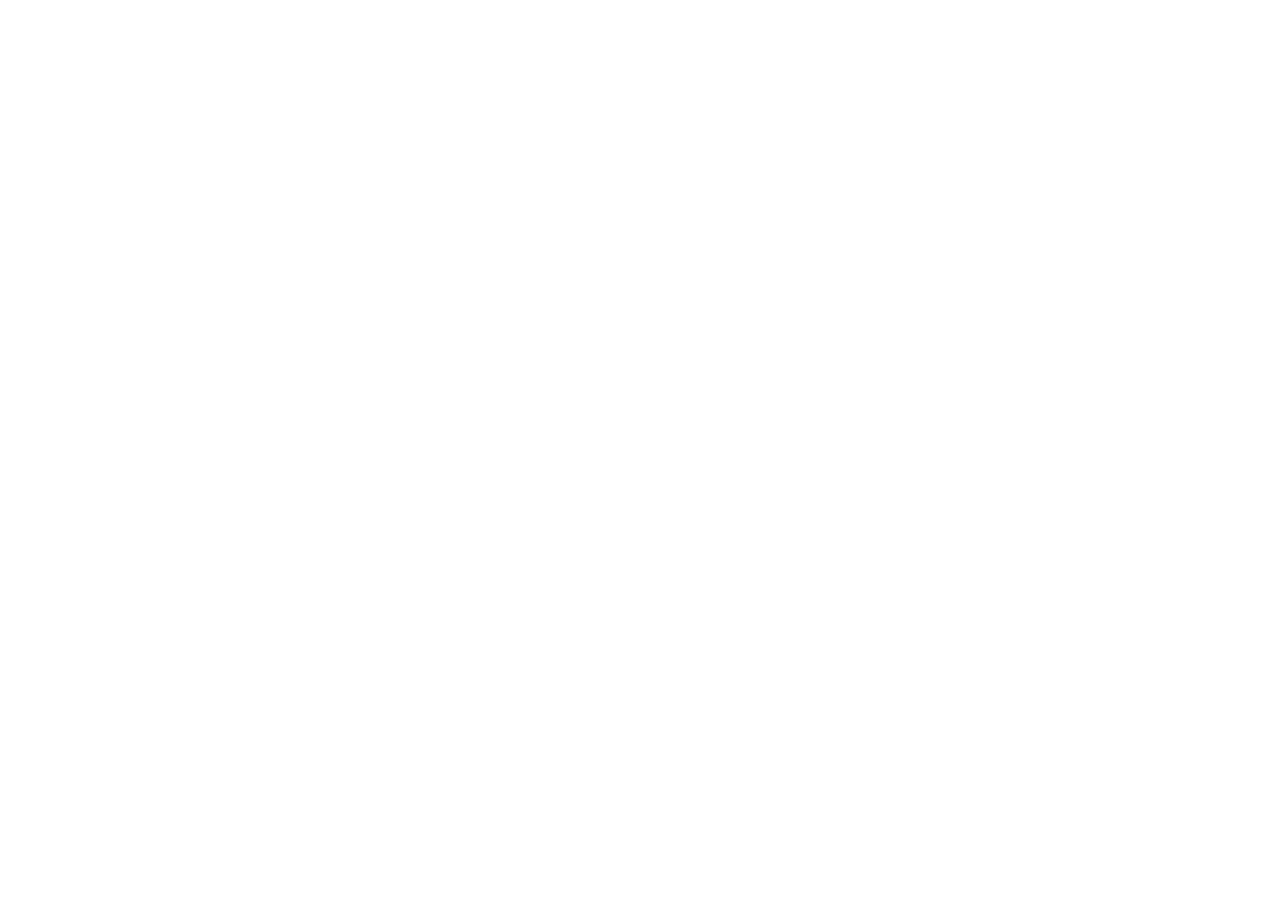
==== homework1/index.html @ 4b3fd119 "Starter Files" ====
<!DOCTYPE html>
<html lang="en">
<head>
  <meta charset="utf-8">
  <meta name="viewport" content="width=device-width, initial-scale=1.0">

  <title>SSUI HW1 - Home</title>

  <!-- Fonts -->
  <link href="https://fonts.googleapis.com/css2?family=Catamaran:wght@200;500&family=Open+Sans&display=swap" rel="stylesheet">

  <!-- Your CSS Code -->
  <link rel="stylesheet" type="text/css" href="style.css">

  <!-- JSON Shirt Object -->
  <script src="shirts.js"></script>

  <!-- Your JS Code -->
  <script src="main.js"></script>
</head>
<body>
  <!-- Your Code Here -->
</body>
</html>
---- homework1/style.css ----
/* Your Code Here */
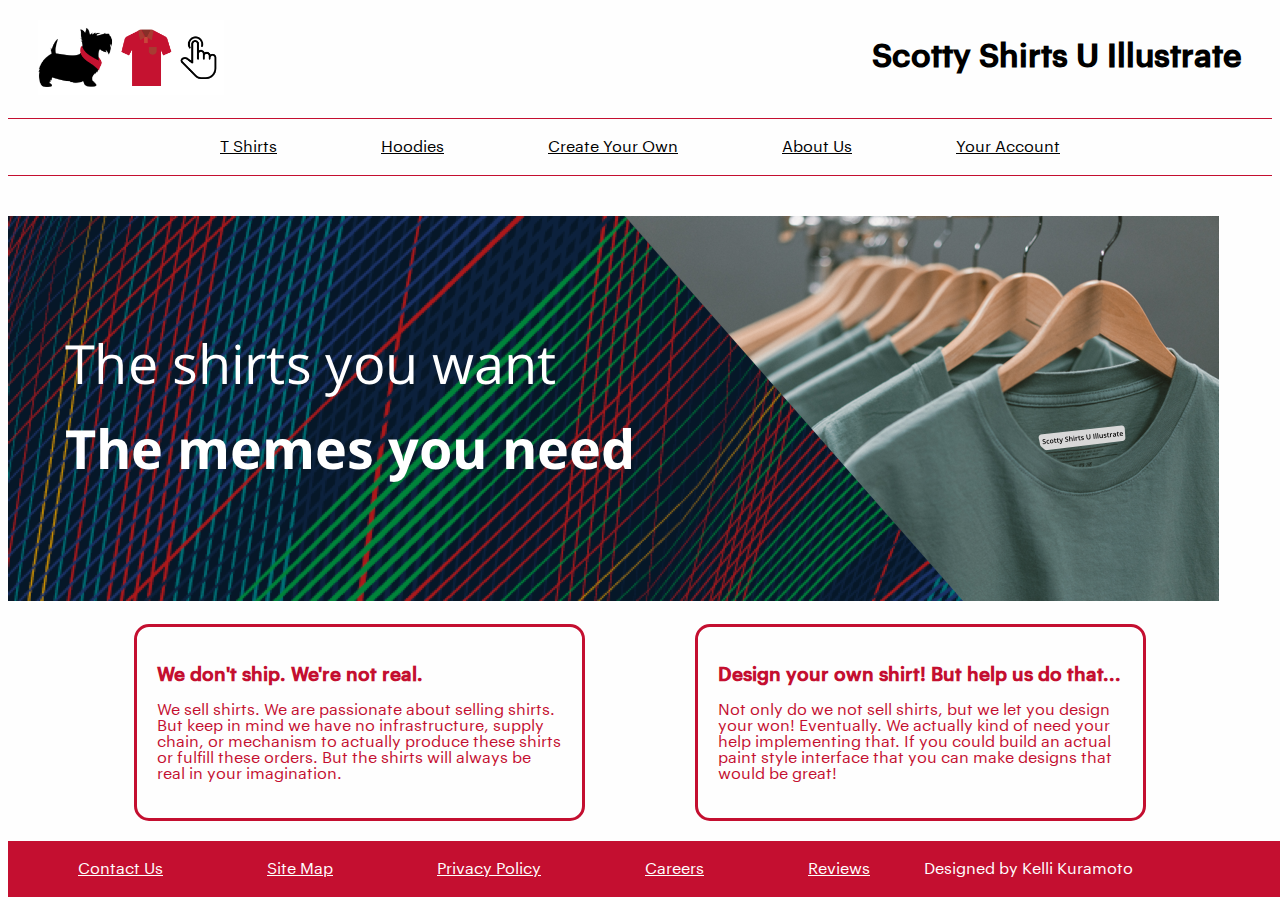
==== commit fcf6f6d0: "Update product image" ====
--- a/homework1/index.html
+++ b/homework1/index.html
@@ -4,21 +4,58 @@
   <meta charset="utf-8">
   <meta name="viewport" content="width=device-width, initial-scale=1.0">
 
-  <title>SSUI HW1 - Home</title>
-
-  <!-- Fonts -->
-  <link href="https://fonts.googleapis.com/css2?family=Catamaran:wght@200;500&family=Open+Sans&display=swap" rel="stylesheet">
-
-  <!-- Your CSS Code -->
+  <title>SSUI Homework 1 - Home</title>
+  
   <link rel="stylesheet" type="text/css" href="style.css">
-
-  <!-- JSON Shirt Object -->
   <script src="shirts.js"></script>
-
-  <!-- Your JS Code -->
   <script src="main.js"></script>
 </head>
+
 <body>
-  <!-- Your Code Here -->
+  <div id="header">
+    <img alt="SSUI logo" id="logo" src="site_images/logo.png" onclick="home()">
+    <h1>Scotty Shirts U Illustrate</h1>
+    </div>
+    
+    <nav id="navigation">
+      <a href="products.html">T Shirts</a>
+      <a href="not_implemented.html">Hoodies</a>
+      <a href="not_implemented.html">Create Your Own</a>
+      <a href="not_implemented.html">About Us</a>
+      <a href="not_implemented.html">Your Account</a>
+    </nav>
+
+    <img alt="SSUI logo" id="lightbox" src="site_images/home.png">
+
+    <div id="info">
+      <div id="dont_ship">
+        <h3>
+          We don't ship. We're not real.
+        </h3>
+        <p>
+          We sell shirts. We are passionate about selling shirts. But keep in mind we have no infrastructure, supply chain, or mechanism to actually produce these shirts or fulfill these orders. But the shirts will always be real in your imagination.
+        </p>
+      </div>
+
+      <div id="design_shirt">
+        <h3>
+          Design your own shirt! But help us do that...
+        </h3>
+        <p>
+          Not only do we not sell shirts, but we let you design your won! Eventually. We actually kind of need your help implementing that. If you could build an actual paint style interface that you can make designs that would be great!
+        </p>
+      </div>
+  </div>
+
+  <div id="footer">
+    <nav>
+      <a href="products.html">Contact Us</a>
+      <a href="not_implemented.html">Site Map</a>
+      <a href="not_implemented.html">Privacy Policy</a>
+      <a href="not_implemented.html">Careers</a>
+      <a href="not_implemented.html">Reviews</a>
+      <p>Designed by Kelli Kuramoto</p>
+    </nav>
+  </div>
 </body>
 </html>--- a/homework1/style.css
+++ b/homework1/style.css
@@ -1 +1,142 @@
-/* Your Code Here */+@font-face {
+    font-family: 'Graphik';
+    src: url([data-uri]) format("woff");
+    font-weight: 400;
+    font-style: normal;
+    font-stretch: normal
+}
+  
+@font-face {
+    font-family: 'Graphik';
+    src: url([data-uri]) format("woff");
+    font-weight: 500;
+    font-style: normal;
+    font-stretch: normal
+}
+
+* {
+    font-family: 'Graphik';
+}
+
+/* INDEX.HTML STYLING */
+#logo {
+    height: 75px;
+    width: auto;
+    display: inline;
+    margin-left: 30px;
+}
+
+h1 {
+    display: inline;
+    float: right;
+    margin-right: 30px;
+}
+
+h2 {
+    margin-left: 20px;
+    color: #c40f30;
+}
+
+
+body  {
+    margin-top: 20px;
+    background-color: #fefefe;
+}
+
+h1, nav a{
+    color: black;
+}
+
+nav a {
+    padding-left: 50px;
+    padding-right: 50px;
+}
+
+#navigation, #lightbox {
+    margin-top: 20px;
+    margin-bottom: 20px;
+}
+
+#navigation {
+    text-align: center;
+    border-top: 1px solid #c40f30;
+    border-bottom: 1px solid #c40f30;
+    padding-top: 20px;
+    padding-bottom: 20px;
+}
+
+#info {
+    width: 80%;
+    margin-left: auto;
+    margin-right: auto;
+}
+
+#dont_ship {
+    width: 40%;
+    float: left;
+    border: 3px solid #c40f30;
+    border-radius: 15px;
+    padding: 20px;
+}
+
+#design_shirt {
+    width: 40%;
+    float: right;
+    border: 3px solid #c40f30;
+    border-radius: 15px;
+    color: #c40f30;
+    padding: 20px;
+}
+
+#dont_ship h3,  #dont_ship p, #design_shirt h3, #design_shirt p{
+    color: #c40f30;
+}
+
+#footer {
+    width: 100%;
+    float: left;
+    background-color: #c40f30;
+    padding: 20px;
+    margin-top: 20px;
+}
+
+#footer p {
+    display: inline;
+    color: white;
+}
+
+#footer a {
+    color: white;
+}
+
+/* DETAILS.HTML STYLING */
+#product_name {
+    margin-left: 20px;
+    font-size: 36px;
+}
+
+#container-image {
+    width: 40%;
+    padding: 2%;
+    float: left;
+}
+
+#container-info {
+    width: 50%;
+    float: left;
+}
+
+#product_price {
+    font-weight: bold;
+    font-size: 30px;
+    color: #c40f30;
+}
+
+#product_description {
+    font-size: 22px;
+    color: #c40f30;
+}
+
+#product_side, #product_color {
+    font-size: 22px;
+}